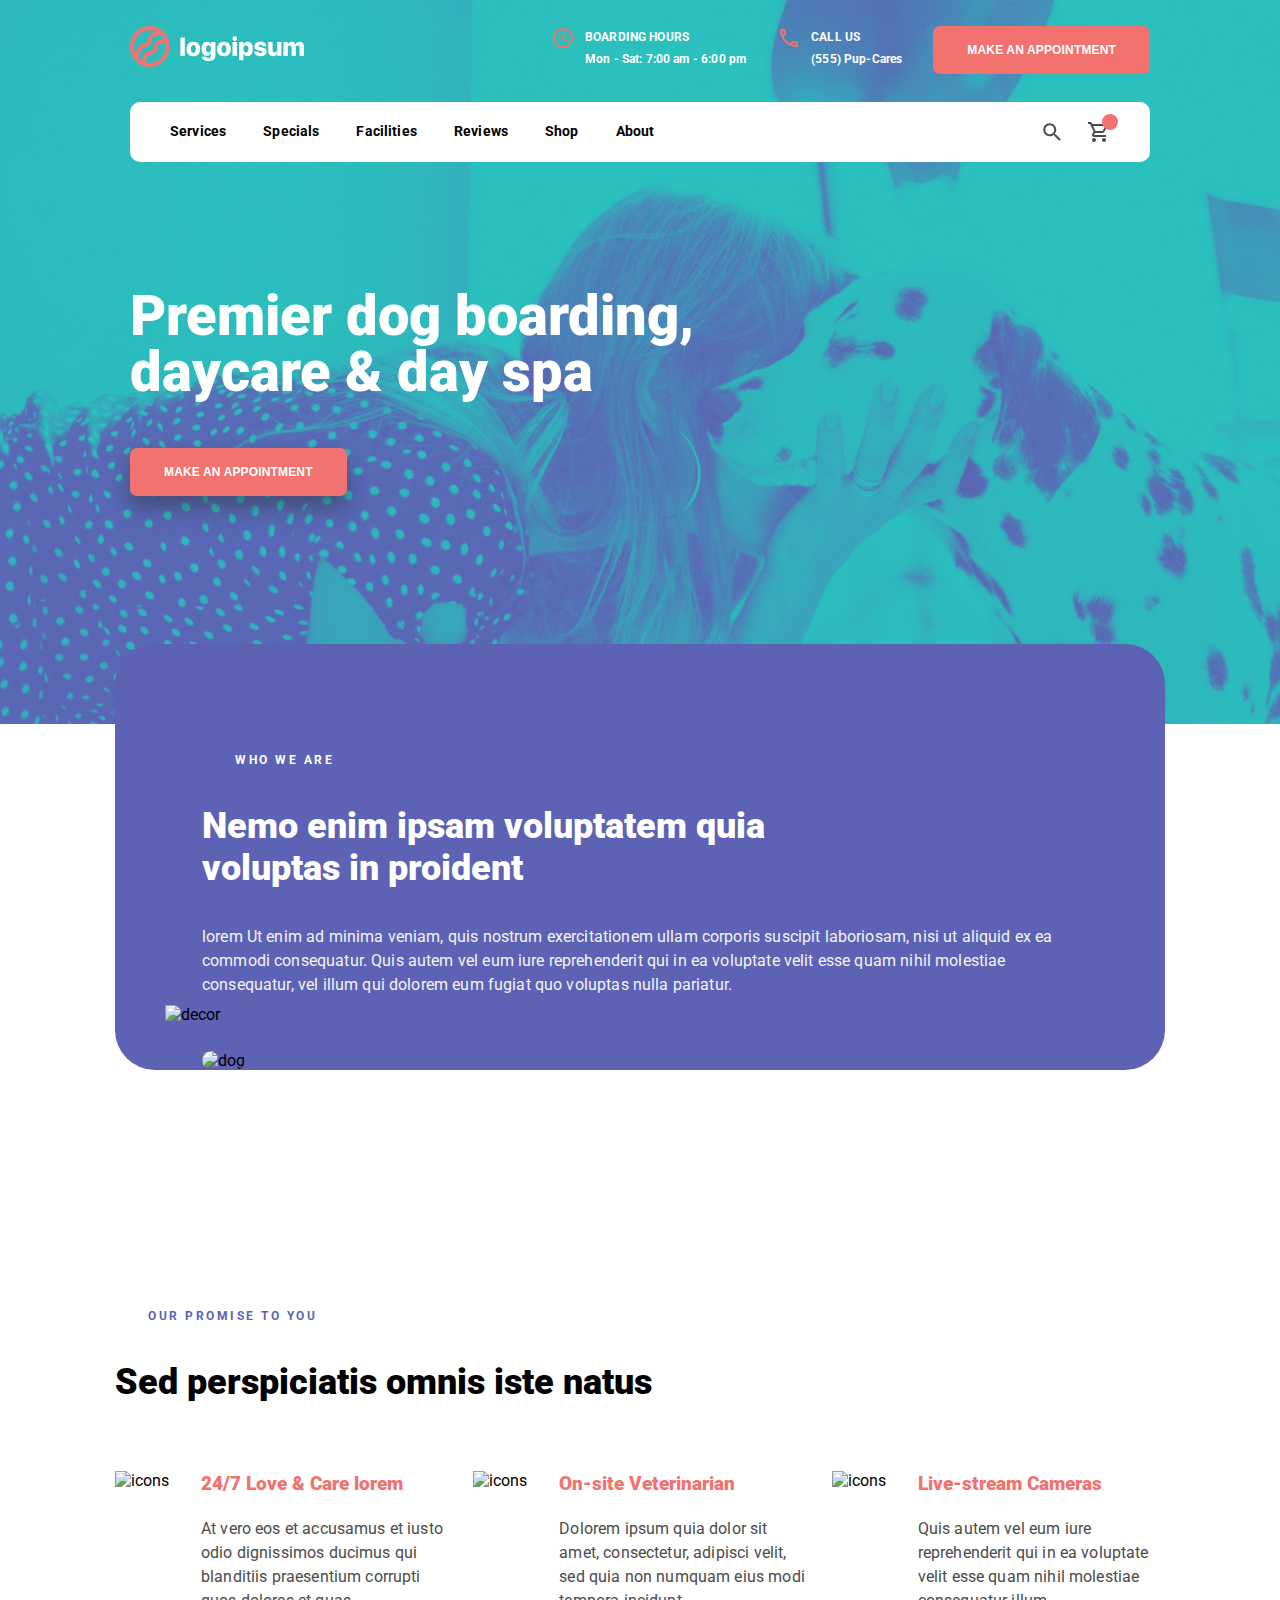
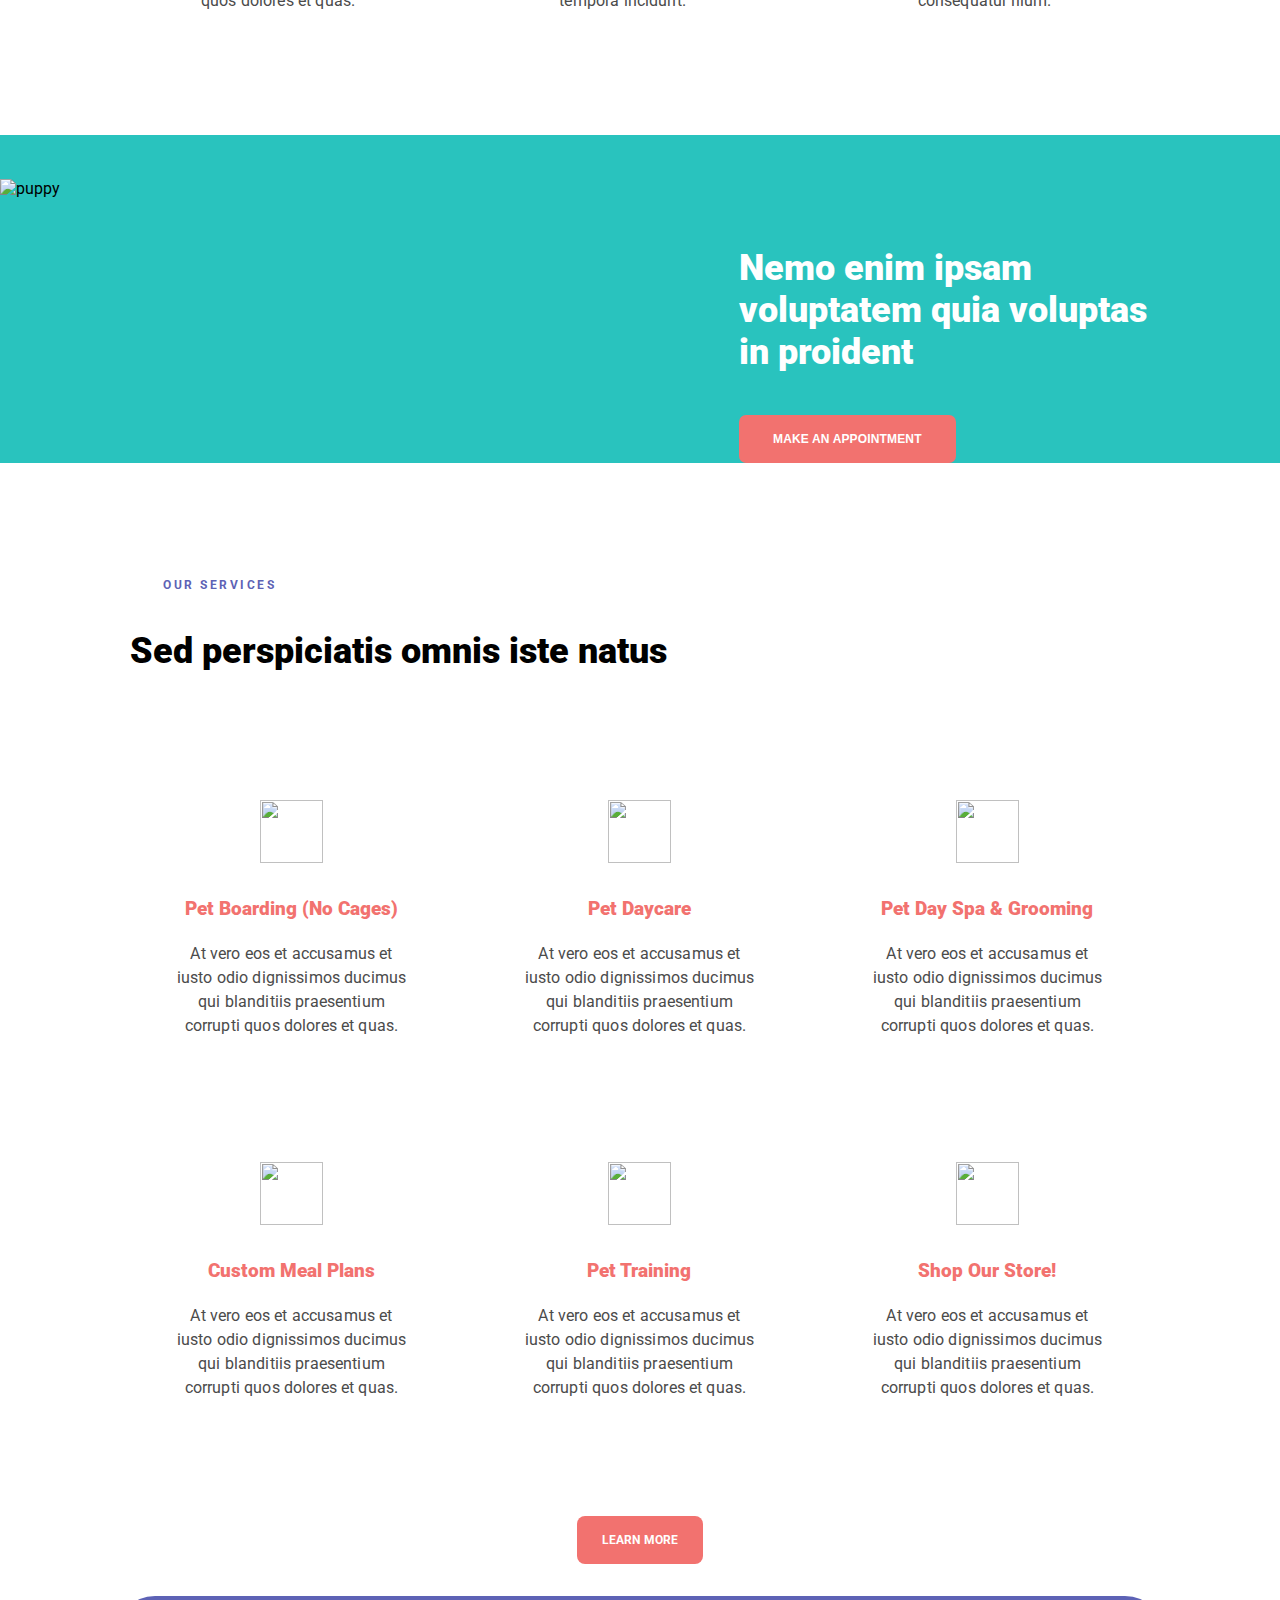
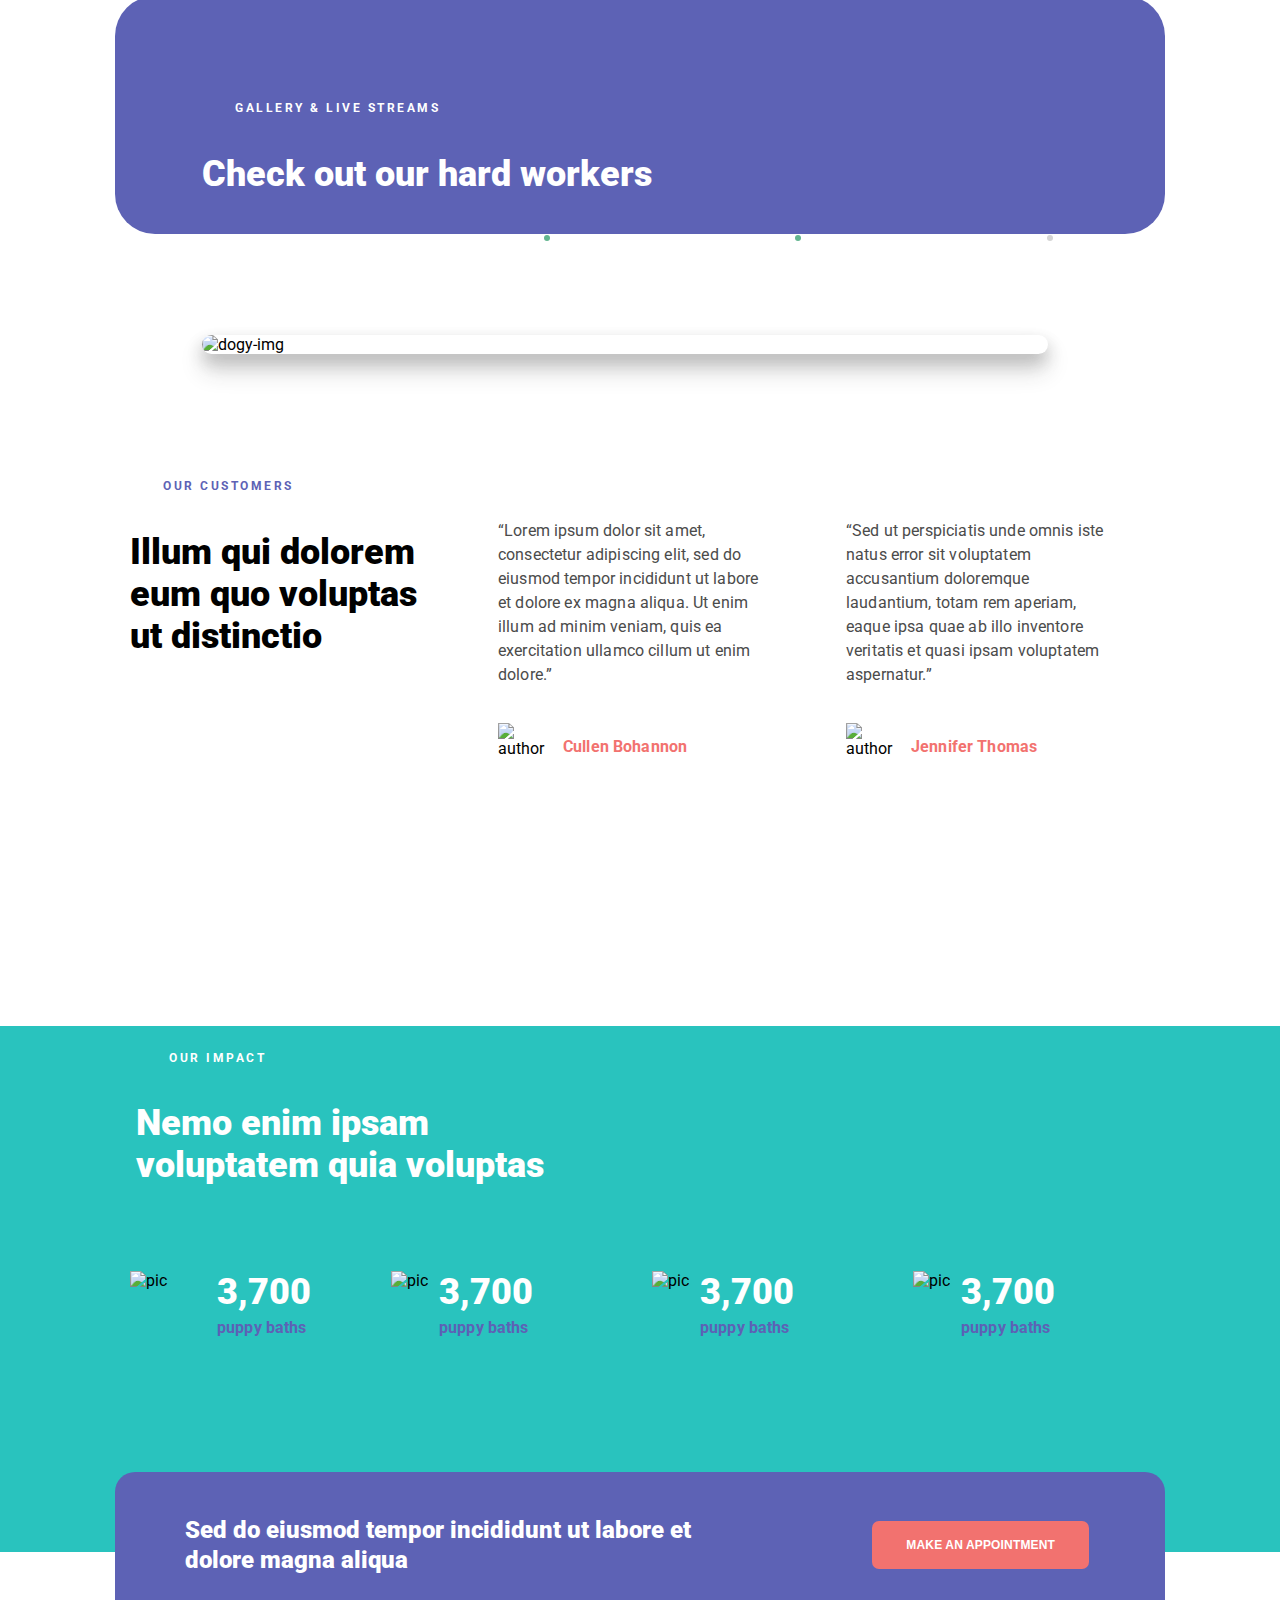
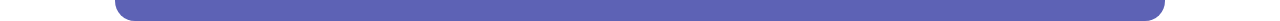
==== index.html @ 57560cf9 "Created block header. Made adaptive for header-info." ====
<!DOCTYPE html>
<html lang="en">
   <head>
      <meta charset="UTF-8">
      <meta http-equiv="X-UA-Compatible" content="IE=edge">
      <meta name="viewport" content="width=device-width, initial-scale=1.0">
      <title>Doggy</title>
      <link rel="stylesheet" href="css/style.css">
   </head>
   <body>
      <div class="wrapper">
         <header class="header">
            <section class="header__container">

               <div class="header-info">

                  <a href="#" class="header-info__item header-info__logo logo">
                     <img src="images/header/header-info/logo.svg" alt="logo" class="logo">
                  </a>
             
                  <div class="header-info__item header-info__item_second item-info">
                     <div class="item-info__image-box">
                        <img src="images/header/header-info/icons/time.svg" alt="clock" class="item-info__img">
                     </div>
                     <div class="item-info__body">
                        <p class="item-info__title">BOARDING HOURS</p>
                        <p class="item-info__text">Mon - Sat: 7:00 am - 6:00 pm</p>
                     </div>
                  </div>

                  <div class="header-info__item header-info__item_third item-info">
                     <div class="item-info__image-box">
                        <img src="images/header//header-info/icons/phone.svg" alt="clock" class="item-info__img">
                     </div>
                     <div class="item-info__body">
                        <p class="item-info__title">CALL US</p>
                        <p class="item-info__text">(555) Pup-Cares</p>
                     </div>
                  </div> 

                   <div class="header-info__item header-info__button">
                     <button class="button">Make an Appointment</button>
                   </div>     
                
               </div>

               <nav class="nav">
                  <ul class="nav-menu">
                     <li class="nav-menu__item"><a href="" class="item-link">Services</a></li>
                     <li class="nav-menu__item"><a href="" class="item-link">Specials</a></li>
                     <li class="nav-menu__item"><a href="" class="item-link">Facilities</a></li>
                     <li class="nav-menu__item"><a href="" class="item-link">Reviews</a></li>
                     <li class="nav-menu__item"><a href="" class="item-link">Shop</a></li>
                     <li class="nav-menu__item"><a href="" class="item-link">About</a></li>
                  </ul>
                  <div class="nav__seach-basket">
                     <a href="#" class="search"><img src="images/header/nav-menu/icons/search.svg" alt="search" class="search__img" width="24px"></a>
                     <a href="#" class="basket"><img src="images/header/nav-menu/icons/basket.svg" alt="basket" class="basket__img" width="24px" height="24px"></a>
                  </div>
               </nav>
               
               <div class="header-introduction">
                  <h1 class="header-introduction__title">Premier dog boarding, daycare & day spa</h1>
                  <button class="header-introduction__button button">Make an Appointment</button>
               </div>
            </section>
         </header>
         <main class="main">
            
            <!-- who-we-are -->
            <div class="who-we-are who-we-are_pulled-top">
               <div class="who-we-are__container">
                  <div class="who-we-are__content">
                     <h3 class="who-we-are__subtitle subtitle subtitle_white">Who we are</h3>
                     <h2 class="who-we-are__title title title_white">Nemo enim ipsam voluptatem quia voluptas in proident</h2>
                     <p class="who-we-are__text">lorem Ut enim ad minima veniam, quis nostrum exercitationem ullam corporis suscipit laboriosam, nisi ut aliquid ex ea commodi consequatur. Quis autem vel eum iure reprehenderit qui in ea voluptate velit esse quam nihil molestiae consequatur, vel illum qui dolorem eum fugiat quo voluptas nulla pariatur.</p>
                  </div>

                  <div class="who-we-are__image-block">
                     <img src="images/whoweare/decor_blob.png" alt="decor" class="who-we-are__decor">
                     <img src="images/whoweare/dog.jpg" alt="dog" class="who-we-are__imag">
                  </div>                 
               </div>
            </div>


            <!-- promise -->
            <div class="promise promise__container">
               <h3 class="promise__subtitle subtitle">OUR PROMISE TO YOU</h3>
               <h2 class="promise__title title">Sed perspiciatis omnis iste natus</h2>
               <div class="promise-columns">
                  <div class="promise-column">
                     <div class="promise-column__image">
                        <img src="images/promice/icons/01.svg" alt="icons" class="promise-column__img">
                     </div>
                     <div class="promise-column__body">
                        <h4 class="promise-column__title item-title">24/7 Love & Care lorem</h4>
                        <div class="promise-column__text item-text">At vero eos et accusamus et iusto odio dignissimos ducimus qui blanditiis praesentium corrupti quos dolores et quas.</div>   
                     </div>
                  </div>
                  <div class="promise-column">
                     <div class="promise-column__image">
                        <img src="images/promice/icons/02.svg" alt="icons" class="promise-column__img">
                     </div>
                     <div class="promise-column__body">
                        <h4 class="promise-column__title item-title">On-site Veterinarian</h4>
                        <div class="promise-column__text item-text">Dolorem ipsum quia dolor sit amet, consectetur, adipisci velit, sed quia non numquam eius modi tempora incidunt.</div>   
                     </div>
                  </div>
                  <div class="promise-column">
                     <div class="promise-column__image">
                        <img src="images/promice/icons/03.svg" alt="icons" class="promise-column__img">
                     </div>
                     <div class="promise-column__body">
                        <h4 class="promise-column__title item-title">Live-stream Cameras</h4>
                        <div class="promise-column__text item-text">Quis autem vel eum iure reprehenderit qui in ea voluptate velit esse quam nihil molestiae consequatur illum.</div>   
                     </div>
                  </div>
                 
               </div>
            </div>

            <!-- pup -->
            <div class="pup">
               <div class="pup__image">
                  <img src="images/pup/pup.png" alt="puppy" class="pup__img">
               </div>

               <div class="pup__content">
                  <h2 class="pup__title title title_white">Nemo enim ipsam voluptatem quia voluptas in proident</h2>
                  <button class="pup__button button">Make an Appointment</button>
               </div>
            </div>

            <!-- SERVICES  -->
            <div class="services">
               <div class="services__container">

                  <h3 class="services__subtitle subtitle">OUR SERVICES</h3>
                  <h2 class="services__title title">Sed perspiciatis omnis iste natus</h2>
                 <!-- card___s -->
                  <div class="services-cards">

                     <!-- card -->
                     <div class="services__card">
                        <div class="card-services">
                           <img src="images/services/icons/01.svg" alt="" class="card-services__icon" width="63px" height="63px">
                           <h4 class="card-services__title item-title">Pet Boarding (No Cages)</h4>
                           <p class="card-services__text item-text">At vero eos et accusamus et iusto odio dignissimos ducimus qui blanditiis praesentium corrupti quos dolores et quas.</p>
                        </div> 
                     </div>
                     <div class="services__card">
                        <div class="card-services">
                           <img src="images/services/icons/02.svg" alt="" class="card-services__icon" width="63px" height="63px">
                           <h4 class="card-services__title item-title">Pet Daycare</h4>
                           <p class="card-services__text item-text">At vero eos et accusamus et iusto odio dignissimos ducimus qui blanditiis praesentium corrupti quos dolores et quas.</p>
                        </div> 
                     </div>
                     
                     <!-- card -->
                     <div class="services__card">
                        <div class="card-services">
                           <img src="images/services/icons/03.svg" alt="" class="card-services__icon">
                           <h4 class="card-services__title item-title">Pet Day Spa & Grooming</h4>
                           <p class="card-services__text item-text">At vero eos et accusamus et iusto odio dignissimos ducimus qui blanditiis praesentium corrupti quos dolores et quas.</p>
                        </div> 
                     </div>
                     <!-- card -->
                     <div class="services__card">
                        <div class="card-services">
                           <img src="images/services/icons/04.svg" alt="" class="card-services__icon">
                           <h4 class="card-services__title item-title">Custom Meal Plans</h4>
                           <p class="card-services__text item-text">At vero eos et accusamus et iusto odio dignissimos ducimus qui blanditiis praesentium corrupti quos dolores et quas.</p>
                        </div> 
                     </div>
                     <!-- card -->
                     <div class="services__card">
                        <div class="card-services">
                           <img src="images/services/icons/05.svg" alt="" class="card-services__icon">
                           <h4 class="card-services__title item-title">Pet Training</h4>
                           <p class="card-services__text item-text">At vero eos et accusamus et iusto odio dignissimos ducimus qui blanditiis praesentium corrupti quos dolores et quas.</p>
                        </div> 
                     </div>
                     <!-- card -->
                     <div class="services__card">
                        <div class="card-services">
                           <img src="images/services/icons/06.svg" alt="" class="card-services__icon">
                           <h4 class="card-services__title item-title">Shop Our Store!</h4>
                           <p class="card-services__text item-text">At vero eos et accusamus et iusto odio dignissimos ducimus qui blanditiis praesentium corrupti quos dolores et quas.</p>
                        </div> 
                     </div>
                     
                  </div>
                  <!-- link -->
                  <a href="" class="services__link">Learn More</a>
                
               </div>
            </div>

            <!-- gallery -->
            <div class="gallery gallery_pulled-top">
               <div class="gallery__container">
                  <div class="gallery__content">
                     <h3 class="gallery__subtitle subtitle subtitle_white">GALLERY & LIVE STREAMS</h3>
                     <h2 class="gallery__title title title_white">Check out our hard workers</h2>
                     <div class="gallery__activity activity-lists">
                        <a href="#" class="activity-list">Gallery</a>
                        <a href="#" class="activity-list activity-list_active activity-list-stream_on">Live stream: Yard 1</a>
                        <a href="#" class="activity-list activity-list-stream_on">Live stream: Yard 2</a>
                        <a href="#" class="activity-list activity-list-stream_off">Live stream: Yard 3</a>
                     </div>
                     <img src="images/gallery/dog.jpg" alt="dogy-img" class="gallery__image">
                  </div>
               </div>
            </div>

            <!-- customers -->
            <div class="customers">
               <div class="customers__container">
                  <div class="customers__content"> 
                     <div class="customers__titles">
                        <h3 class="customers__subtitle subtitle">Our CUSTOMERS</h3>
                        <h2 class="customers__title title">Illum qui dolorem eum quo voluptas ut distinctio</h2>
                     </div>
                     <div class="customers-review">
                        <p class="customers-review__text">“Lorem ipsum dolor sit amet, consectetur adipiscing elit, sed do eiusmod tempor incididunt ut labore et dolore ex magna aliqua. Ut enim illum ad minim veniam, quis ea exercitation ullamco cillum ut enim dolore.”</p>
                        <div class="customers-review__author author-review">
                           <img src="images/customers/author1.jpg" alt="author" class="author-review__photo">
                           <p class="author-review__name">Cullen Bohannon</p>
                        </div>
                     </div>                  
                     <div class="customers-review">
                        <p class="customers-review__text">“Sed ut perspiciatis unde omnis iste natus error sit voluptatem accusantium doloremque laudantium, totam rem aperiam, eaque ipsa quae ab illo inventore veritatis et quasi ipsam voluptatem aspernatur.”</p>
                        <div class="customers-review__author author-review">
                           <img src="images/customers/author2.jpg" alt="author" class="author-review__photo">
                           <p class="author-review__name">Jennifer Thomas</p>
                        </div>
                     </div>                  
                  </div>
               </div>
            </div>

            <!-- impact -->
            <div class="impact">
               <div class="impact__container">
                 
                     <div class="impact-titles">
                        <div class="impact-titles__box">
                           <div class="impact-titles__subtitle subtitle subtitle_white">OUR IMPACT</div>
                           <div class="impact-titles__title title title_white">Nemo enim ipsam voluptatem quia voluptas</div>
                        </div>
                    
                        <div class="pict">
                           <div class="impact-titles__imag">
                              <img src="images/impact/dog.jpg" alt="">
                           </div>  
                        </div>
                     </div>
                     

                     <div class="impact__columns">

                        <div class="service__item item-service">                             
                           <img src="images/impact/icons/01.svg" alt="pic" class="item-service__img">

                           <div class="item-service__body">
                              <p class="item-service__value">3,700</p>
                              <p class="item-service__text">puppy baths</p>
                           </div>                         
                        </div>
                        <div class="service__item item-service">                             
                           <div class="item-service__image">
                              <img src="images/impact/icons/02.svg" alt="pic" class="item-service__img">
                           </div>
                           <div class="item-service__body">
                              <p class="item-service__value">3,700</p>
                              <p class="item-service__text">puppy baths</p>
                           </div>                         
                        </div>
                        <div class="service__item item-service">                             
                           <div class="item-service__image">
                              <img src="images/impact/icons/03.svg" alt="pic" class="item-service__img">
                           </div>
                           <div class="item-service__body">
                              <p class="item-service__value">3,700</p>
                              <p class="item-service__text">puppy baths</p>
                           </div>                         
                        </div>
                        <div class="service__item item-service">                             
                           <div class="item-service__image">
                              <img src="images/impact/icons/04.svg" alt="pic" class="item-service__img">
                           </div>
                           <div class="item-service__body">
                              <p class="item-service__value">3,700</p>
                              <p class="item-service__text">puppy baths</p>
                           </div>                         
                        </div>
                  
                     </div>
               </div>            
            </div>

            <!-- info-block -->
            <div class="info-block info-block__container info-block_pulled-top" >
               <h5 class="info-block__title">Sed do eiusmod tempor incididunt ut labore et dolore magna aliqua</h5>
               <button class="info-block__button button">Make an Appointment</button>
            </div>

         </main>
         <footer class="footer"></footer>
      </div>  
   </body>
</html>
---- css/style.css ----
/* 
&display=swap
&display=swap&subset=cyrillic-ext    -  если нужна кирилца
 */
@import url("https://fonts.googleapis.com/css?family=Roboto:regular,700,900&display=swap");

/* Обнуление */

*,
*::before,
*::after {
   margin: 0;
   padding: 0;
   border: 0;
   box-sizing: border-box;
}

a,
a:visited {
   text-decoration: none;
}
a:hover {
   text-decoration: none;
}

h1, h2, h3, h4, h5, h6 {
   font-size: inherit;
   font-weight: inherit;
}

li {
   list-style: none;
}

img {
   vertical-align: top;
}

html,
body {
   height: 100%; 
}

 html {
   font-size: 16px;  
 }

 body {
   font-family: "Roboto", "Helvetica", sans-serif; /*Меняем на тот что в макете*/
 }

 .wrapper {
   overflow: hidden;
   min-height: 100%;  /*чтоб wrapper всегда занимал все высоту*/
}

[class*="__container"] {
   max-width: 1050px;
   margin: 0 auto;
   padding: 0 15px;
}

[class*="_pulled-top"] {/*для блоков натянутыми отрицательным отступов вверх*/
   position: relative;
   z-index: 100;
   margin-top: -80px;
}

*:focus {
   outline: 1px solid black;
}

/*=============================================*/



.wrapper {
   background: #FFFFFF;
   display: flex;
   flex-direction: column;
}

.main {
   flex-grow: 1;
}

.subtitle {
   font-weight: 700;
   font-size: 12px;
   line-height: 24px;
   letter-spacing: 2.5px;
   text-transform: uppercase;
   color: #5D62B5;
 
   background: url(../images/promice/icons/main.svg) 0 -2px no-repeat;
   padding-left: 33px;
}

.subtitle_white {
   color: #FFFFFF;
   background: url(../images/impact/icons/main.svg) 0 -2px no-repeat;
}
.title {
   font-weight: 900;
   font-size: 36px;
   line-height: 42px;
   color: #000000;
}
.title_white {
   color: #FFFFFF;
}
.item-title {
   font-weight: 900;
   font-size: 19px;
   line-height: 26px;
   color: #F2726F;
}
.item-text {
   font-weight: 400;
   line-height: 24px;
   letter-spacing: 0.15px;
   color: #4B4B4B;
}
.item-link {
   font-weight: 700;
   font-size: 14px;
   line-height: 22px;
   letter-spacing: 0.15px;
   color: #000000;
}
.button {
   font-weight: 700;
   font-size: 12px;
   line-height: 2;
   letter-spacing: 0.15px;
   text-transform: uppercase;
   color: #FFFFFF;
   border-radius: 7px;
   background-color: #F2726F;
   padding: 12px 34px;
   cursor: pointer;
   transition: 0.3s ease 0s;
}
.button:hover,
.services__link:hover {
   box-shadow: 0px 8px 16px rgba(247, 247, 247, 0.24), 0px 16px 24px rgba(249, 246, 246, 0.2);
}


/*========================== ========================================*/


.header {
   background: url(../images/header/background.jpg) 0 0/cover no-repeat;
   padding: 26px 0 228px 0;
}
.header__container {
}
.header-info {
   display: flex;
   flex-wrap: wrap;
   justify-content: space-between;
   gap: 31px;
   margin: 0 0 28px 0;
}

.header-info__logo {
   flex: 1 0 auto;
}
.logo {
   transition: 0.3s ease;
}
.logo:hover {
   transform: scale(1.1);
}
/* .header-info__info {
   display: flex;
   column-gap: 31px;
} */
.header-info__item {

}
.item-info {
   display: flex;
   align-items: flex-start;
   column-gap: 10px;
}
.item-info__image-box {
   flex: 0 0 24px;
   height: 24px;
}
.item-info__img {
   width: 100%;
   height: 100%;
  
}
.item-info__body {
   font-weight: 700;
   font-size: 12px;
   line-height: 22px;
   letter-spacing: 0.15px;
   color: #FFFFFF;
}
.item-info__title {
   text-transform: uppercase;
}
.item-info__text {
}
.header-info__button {
   align-self: flex-start;
   flex: 0 0 auto;
}


.nav {
   padding: 18px 40px;
   background-color: #ffffff;
   border-radius: 10px;
   display: flex;
   justify-content: space-between;
   margin: 0 0 126px 0;
}
.nav-menu {
   display: flex;
   column-gap: 37px;
}
.nav-menu__item {
   transition: 0.3s ease;
}
.item-link {
   font-weight: 700;
   font-size: 14px;
   line-height: 22px;
   letter-spacing: 0.15px;
   color: #000000;
}
.nav-menu__item:hover {
   transform: scale(1.2);
}
.nav__seach-basket {
   display: flex;
   column-gap: 22px;
}
.search {
}
.search__img {
}
.basket {
   position: relative;
}
.basket::after {
}
.basket__img {
   object-fit: cover;
}
.basket::after {
   content: "";
   display: inline-block;
   width: 16px;
   height: 16px;
   background: #F2726F;
   border-radius: 50%;

   position: absolute;
   top: -6px;
   right: -8px;
}

.header-introduction {
}
.header-introduction__title {
   font-weight: 900;
   font-size: 56px;
   line-height: 56px;
   color: #FFFFFF;
   max-width: 583px;
   margin: 0 0 48px 0;
}
.header-introduction__button {
   box-shadow: 0px 8px 16px rgba(38, 38, 38, 0.24), 0px 16px 24px rgba(38, 38, 38, 0.2);
}


/* ===================== WHO-WE-ARE =============================== */


.who-we-are {
}
.who-we-are__container {
   background: #5D62B5;
   border-radius: 40px;
   padding: 104px 87px 0px 87px;

   position: relative;
}
.who-we-are__container::after {
   content: "";
   display: inline-block;
   position: absolute;
   top: -105px;
   right: -76px;
   width: 19.705%;
   height: 317px;
   background: url(../images/whoweare/decor_circles.png) 0 0 no-repeat;
}
.who-we-are__content {
   position: relative;
   z-index: 10;   
}
.who-we-are__subtitle {
   margin-bottom: 33px;
}

.who-we-are__title {
   max-width: 583px;
   margin-bottom: 36px;
}

.who-we-are__text {
   font-weight: 400;
   font-size: 16px;
   line-height: 1.5;
   letter-spacing: 0.15px;
   color: #F5F5F5;
   margin-bottom: 54px;
}

.who-we-are__image-block {
   position: relative;
   max-width: 846px;
   margin-bottom: 124px;  /*конпенсировали отрицательный отступ у картинки*/
}
.who-we-are__decor {
   position: absolute;
   top: -46px;
   left: -37px;
   width: 60.756%;
}
.who-we-are__imag {
   border-radius: 40px;
   position: relative;
   z-index: 10;

   width: 100%;
   margin-bottom: -124px; /*картинка вылезет за контейнер родителя вниз*/
}

/* ====================== promise ========================================== */
 


.promise {
   padding: 110px 0 122px 0;
}

.promise__subtitle {
   margin: 0 0 33px 0;
}

.promise__title {
   margin: 0 0 68px 0;
}
.promise-columns {
   display: flex;
   flex-wrap: wrap;
   margin: 0px -12.5px;
   row-gap: 20px;
}

.promise-column {
   flex: 0 0 33.333%;
   padding: 0px 12.5px;

   display: flex;
   column-gap: 23px;

}


.promise-column__image {
   
   flex: 0 0 63px;
}
.promise-column__img {
   width: 100%;
}
.promise-column__body{

}
.promise-column__title {
   margin: 0 0 20px 0;
}
.promise-column__text {
}



/*========================== PUP ====================================*/

.pup {
   background: #29C3BE;
   display: flex;
   align-items: flex-start;
   flex-wrap: wrap;
}


.pup__image {
   flex: 1 1 50%;
   padding: 44px 0 0 0;
   background: url(../images/pup/decor-blob.png) 0 0 / 50% no-repeat, url(../images/pup/decor-circles.png) 0px 66% / 27.5% no-repeat;
}
.pup__img{
   width: 100%;
}


.pup__content {
   flex: 1 0 50%;
   padding: 112px 0px 0px 99px;

}

.pup__title {
   max-width: 411px;
   margin-bottom: 42px;
}
.title_white {
}
.pup__button {

}



/*=================== SERVICES =====================*/


.services {
   padding: 110px 0 112px 0;
   background: url(../images/services/decor.png) right -580px no-repeat;

}
.services__container {
   display: flex;
   flex-direction: column;
}
.services__subtitle {
   margin: 0 0 33px 0;
}

.services__title {
   margin: 0 0 78px 0;
}


.services-cards {
   display: flex;
   flex-wrap: wrap;
   row-gap: 24px;
   margin: 0 -12px;
}

.services__card {
   flex: 0 0 33.333%;
   padding: 0 12px;
}
.card-services {
   height: 100%;
   padding: 50px 44px 50px 43px;
   border-radius: 20px;
   background-color: #ffffff;

   display: flex;
   flex-direction: column;
   align-items: center;
   text-align: center;
   transition: 0.3s ease;
}
.card-services:hover {
   box-shadow: 0px 8px 16px rgba(38, 38, 38, 0.24), 0px 16px 24px rgba(38, 38, 38, 0.2);
}
.card-services__icon {
   flex-grow: 0;
   width: 63px;
   height: 63px;
}
.card-services__icon:not(:last-child) {
   margin-bottom: 33px;
}
.card-services__title:not(:last-child) {
   margin-bottom: 20px;
}
.card-services__text:not(:last-child) {
   margin-bottom: 20px;
}


.services__link {
   display: inline-flex;
   align-self: center;

   background: #F2726F;
   color: #FFFFFF;
   font-weight: 700;
   font-size: 12px;
   line-height: 2;
   letter-spacing: 0.15px;
   text-transform: uppercase;
   border-radius: 8px;

   padding: 12px 25px;
   margin-top: 66px;

   transition: 0.3s ease;
}
.services__link:hover {
   background: #c55a59;
}
.services__link:not(:last-child) {
   margin-top: 0px;
}

/*========================= GALLERY ==========================*/


.gallery {
   margin-bottom: 120px;
}
.gallery__container {
   padding: 100px 87px 0 87px;
   background: #5D62B5;
   border-radius: 40px;
}
.gallery__content {
   display: flex;
   flex-direction: column;
}

.gallery__subtitle {
   margin-bottom: 33px;
}
.gallery__title {
   margin-bottom: 36px;
}

.gallery__activity {
   margin-bottom: 51px;
}
.activity-lists {
   /* padding: 14px 33px; */
   border-bottom: 1px solid #ffffff34;

   display: flex;
   justify-content: space-between;
}
.activity-list {
   font-weight: 400;
   line-height: 1.5;
   letter-spacing: 0.15px;
   color: #FFFFFF;
   padding: 13px 33px 15px 33px;
   position: relative;
}
.activity-list_active {
   font-weight: 700;
}
.activity-list_active::before {
   position: absolute;
   bottom: -2px;
   left: 0;
   content: "";
   display: inline-block;
   width: 100%;
   height: 4px;
   background-color: #ffffff;
}
.activity-list-stream_off::after {
   position: absolute;
   top: 4px;
   right: 25px;
   content: "";
   display: inline-block;
   width: 6px;
   height: 6px;
   border-radius: 50%;
   background-color:#D5D5D5;
}
.activity-list-stream_on::after {
   position: absolute;
   top: 4px;
   right: 25px;
   content: "";
   display: inline-block;
   width: 6px;
   height: 6px;
   border-radius: 50%;
   background-color: #62B58F;
}
.gallery__image {
   max-width: 846px;
   border-radius: 40px;
   margin-bottom: -120px;
   box-shadow: 0px 8px 16px rgba(38, 38, 38, 0.24), 0px 16px 24px rgba(38, 38, 38, 0.2);
}


/*======================CUSTOMERS==============================*/

.customers {
   padding: 120px 0 130px 0;
}
.customers__container {
}
.customers__subtitle {
   margin-bottom: 33px;
}

.customers__content {
   display: flex;
   flex-wrap: wrap;
   /* column-gap: 24px; */
}
.customers__titles {
   flex: 0 1 324px;
}

.customers-review {
   flex: 1 1 324px;
   padding: 45px 43px 45px 44px;

   display: flex;
   flex-direction: column;

}
.customers-review__text {
   flex-grow: 1;
   font-weight: 400;
   line-height: 1.5;
   letter-spacing: 0.15px;
   color: #4B4B4B;
}
.customers-review__text:not(:last-child){
   margin-bottom: 36px;
}

.customers-review__author {
}
.author-review {
   display: flex;
   align-items: center;
   column-gap: 17px;
}
.author-review__photo {
   width: 48px;
   height: 48px;
}
.author-review__name {
   font-weight: 700;
   line-height: 24px;
   letter-spacing: 0.15px;
   color: #F2726F;
}


/* ========================= IMPACT ======================== */

.impact {
   /* display: none; */
   background: #29C3BE;
   padding: 20px 0 212px 0;
   position: relative;
   margin-top: 80px;       /*вернули отрицательный отступ у картинки*/
}
.impact::before {
   content: "";
   display: block;
   width: 695px;
   height: 308px;
   background: url(../images/impact/blob.png) 0 0 no-repeat;
   
   position: absolute;
   top: 0;
   left: 50%;
   transform: translateX(-14%);
   /* right: 50%;
   transform: translateX(85%); */

}
.impact__container {
   position: relative;
}
.impact-titles {
   display: flex;
   justify-content: space-between;
   align-items: flex-end;
   flex-wrap: wrap;
}
.impact-titles:not(:last-child) {
   margin-bottom: 85px;
}

.impact-titles__box {
   flex: 0 0 50%;
   padding: 0 6px;
   max-width: 423px;
   
}
.impact-titles__subtitle {
   margin: 0 0 32px 0;
}
.impact-titles__title {
}

.pict {
   flex: 0 0 50%;
   padding: 0 6px;
 
}

.impact-titles__imag {
   max-width: 498px;
   max-height: 315px;
   margin-top: -100px;
}
.impact-titles__imag img {
   width: 100%;
   border-radius: 40px;
}



.impact__columns {
   display: flex;
   flex-wrap: wrap;
   align-items: flex-start;
   margin: 0 -12px;
   row-gap: 24px;
}

.service__item {
   padding: 0px 12px;
   flex: 0 1 25%;
   align-items: flex-start;
}
.item-service {
   display: flex;
   column-gap: 11px;
}


.item-service__img {
   flex: 0 0 76px;
}


.item-service__body {
   flex: 0 1 25%;
   align-self: center;
}
.item-service__value {
   font-weight: 900;
   font-size: 36px;
   line-height: 42px;
   color: #FFFFFF;
}
.item-service__value:not(:last-child) {
   margin-bottom: 3px;
}
.item-service__text {
   font-weight: 700;
   font-size: 16px;
   line-height: 24px;
   letter-spacing: 0.15px;
   color: #5D62B5;
}




/* ============================================================ */
.info-block {
   padding: 43px 76px 46px 70px;
   background: #5D62B5;
   border-radius: 20px;

   display: flex;
   flex-wrap: wrap;
   align-items: center;
   justify-content: space-between;
   column-gap: 30px;
   row-gap: 30px;
}
.info-block__container {
}

.info-block__title {
   font-weight: 900;
   font-size: 24px;
   line-height: 1.25;
   color: #FFFFFF;

   flex: 0 1 562px;
}
.info-block__button {
   flex: 0 0 auto;
}

@media (max-width: 830px) {
   .header-info {
      gap: 20px 0;
   }
   .header-info__item {
      flex: 0 0 50%;
   }
   .header-info__logo {
      order: 1;
   }
   .header-info__item_second {
      order: 4;
   }
   .header-info__item_third {
      order: 3;
   }
   .header-info__button {
      order: 2;
   }
  
}
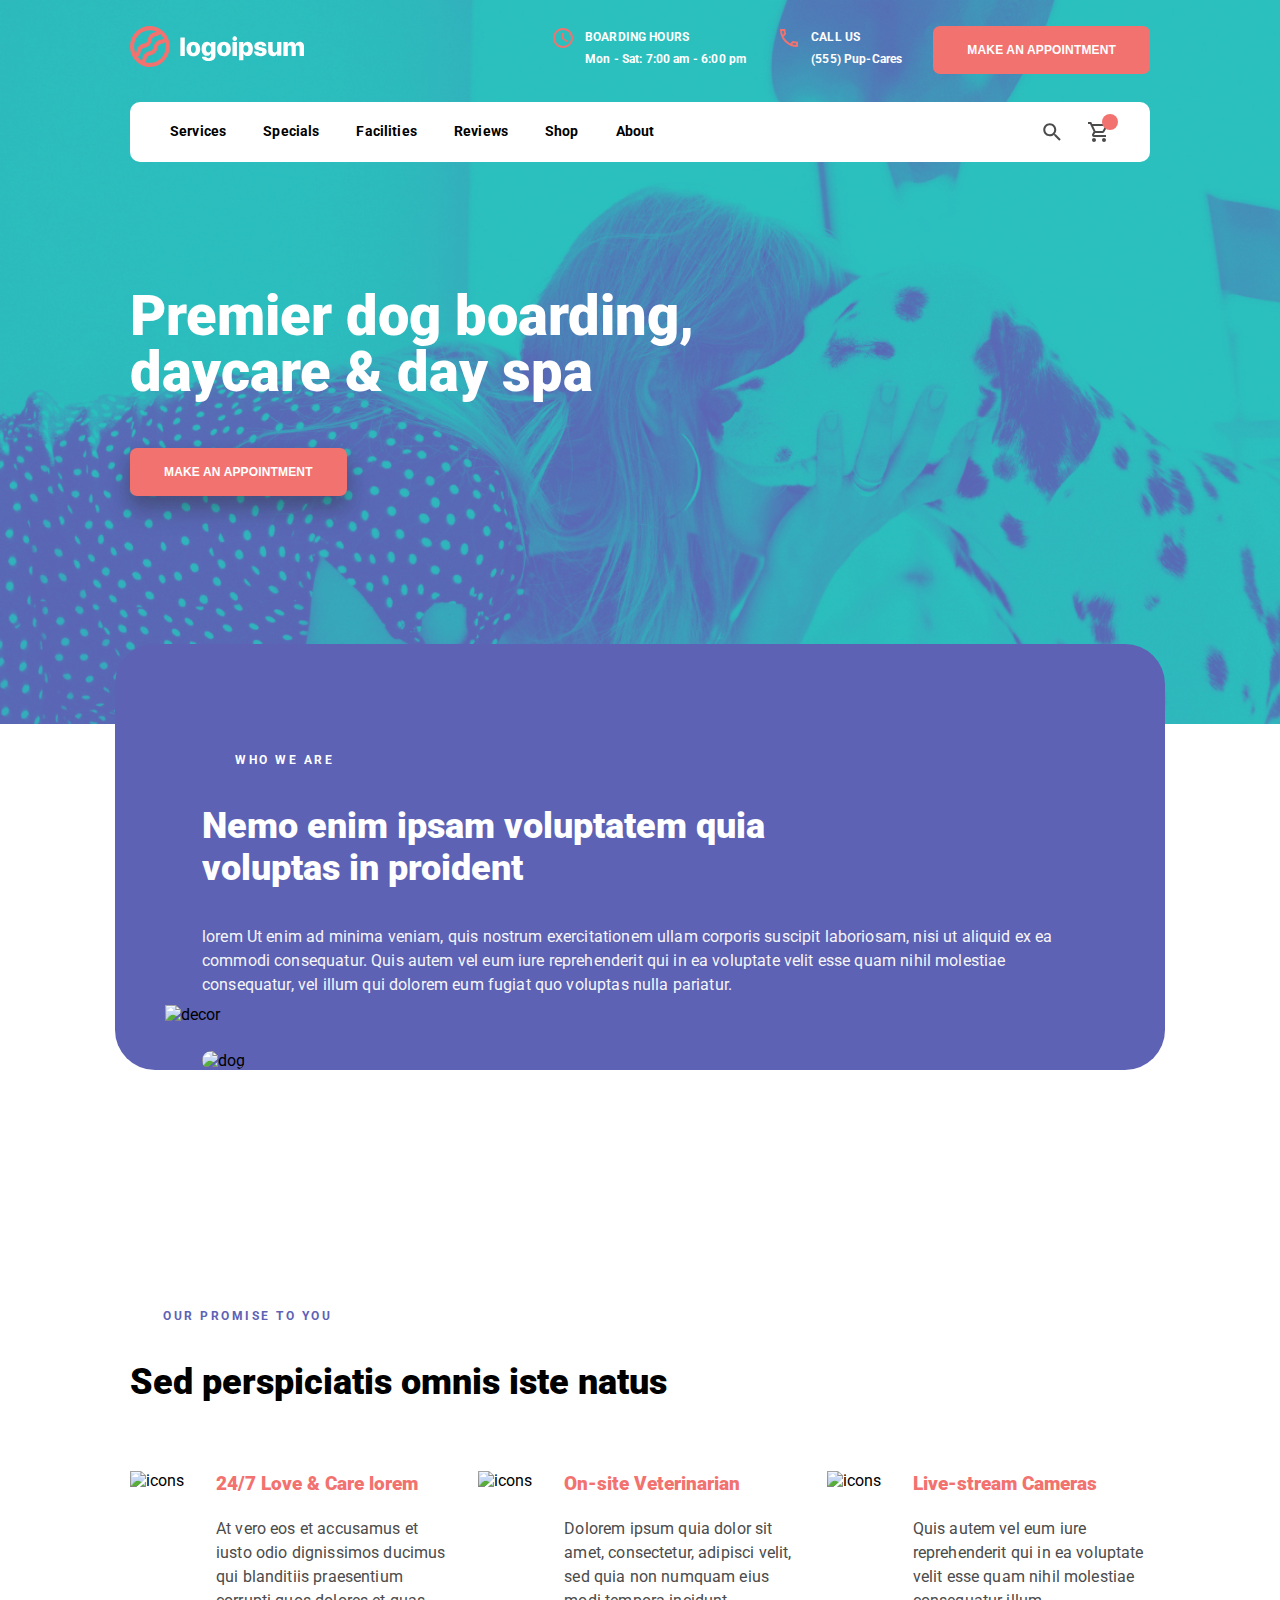
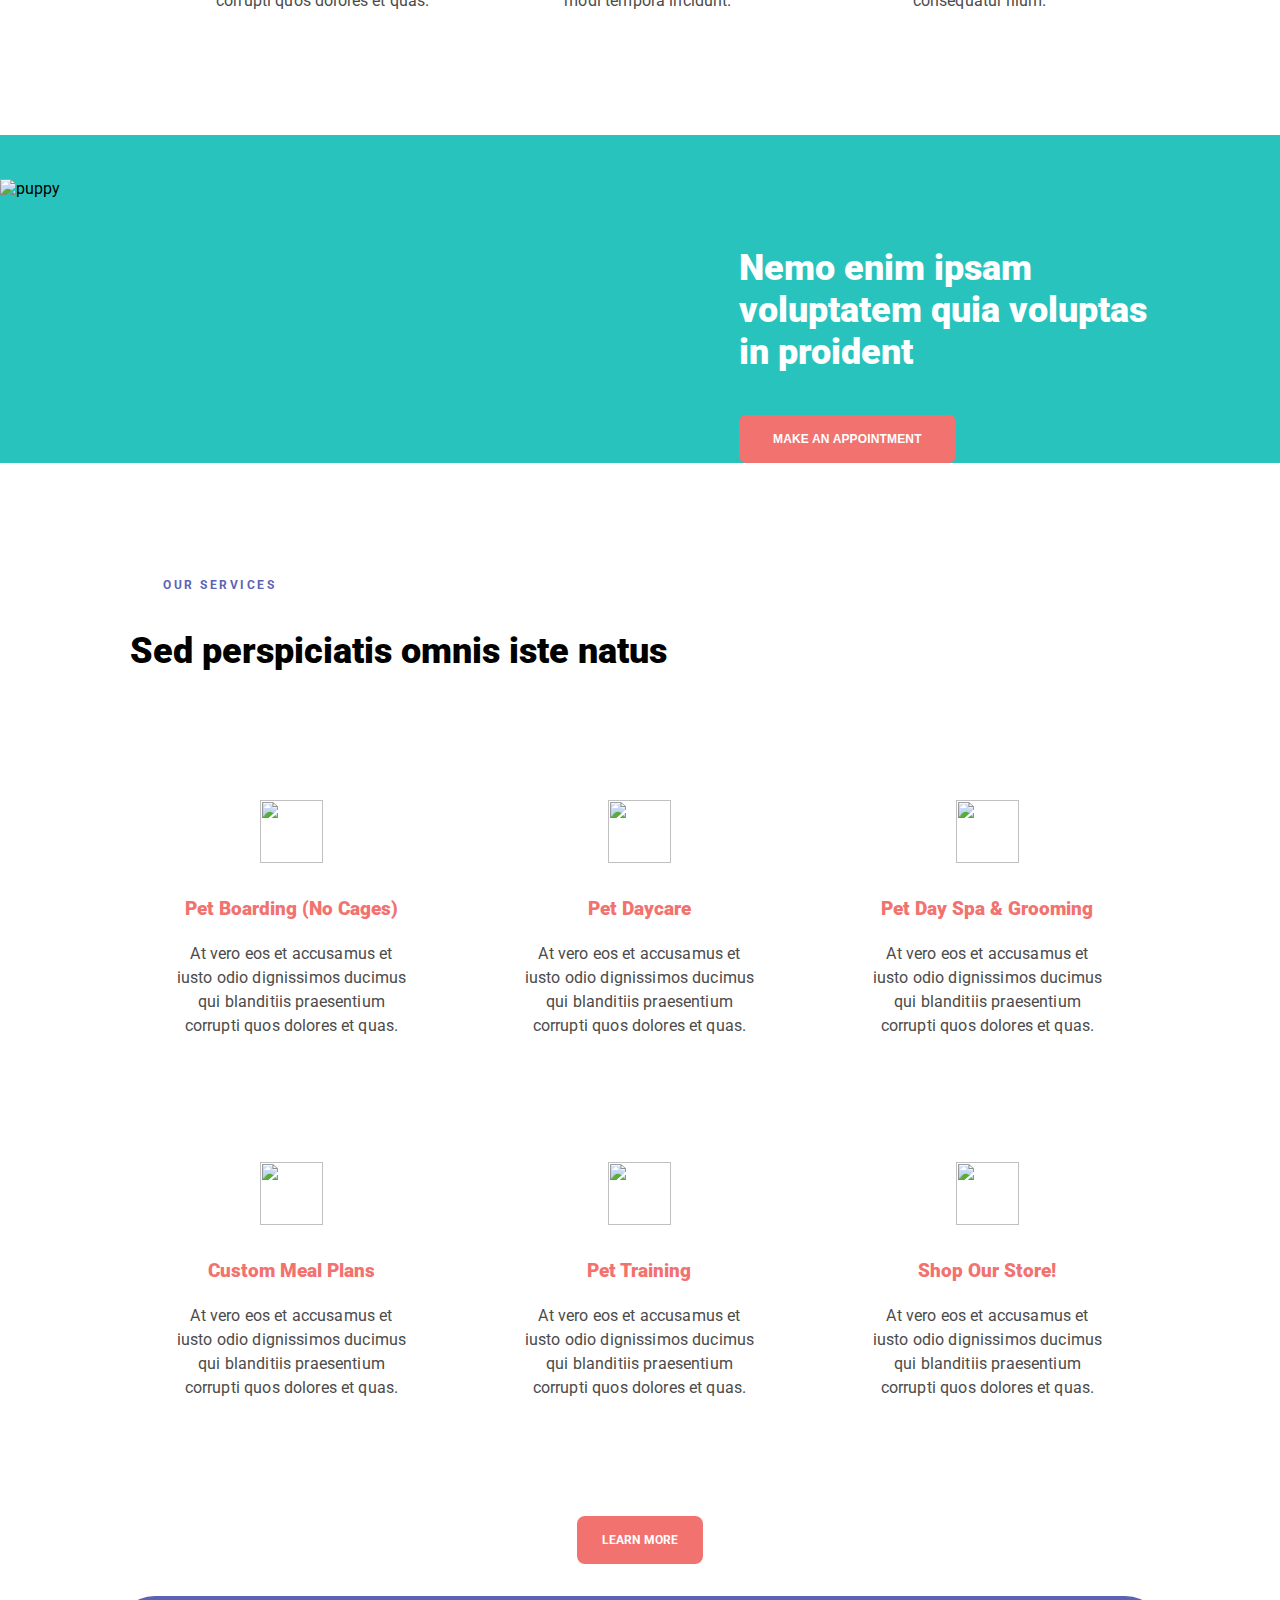
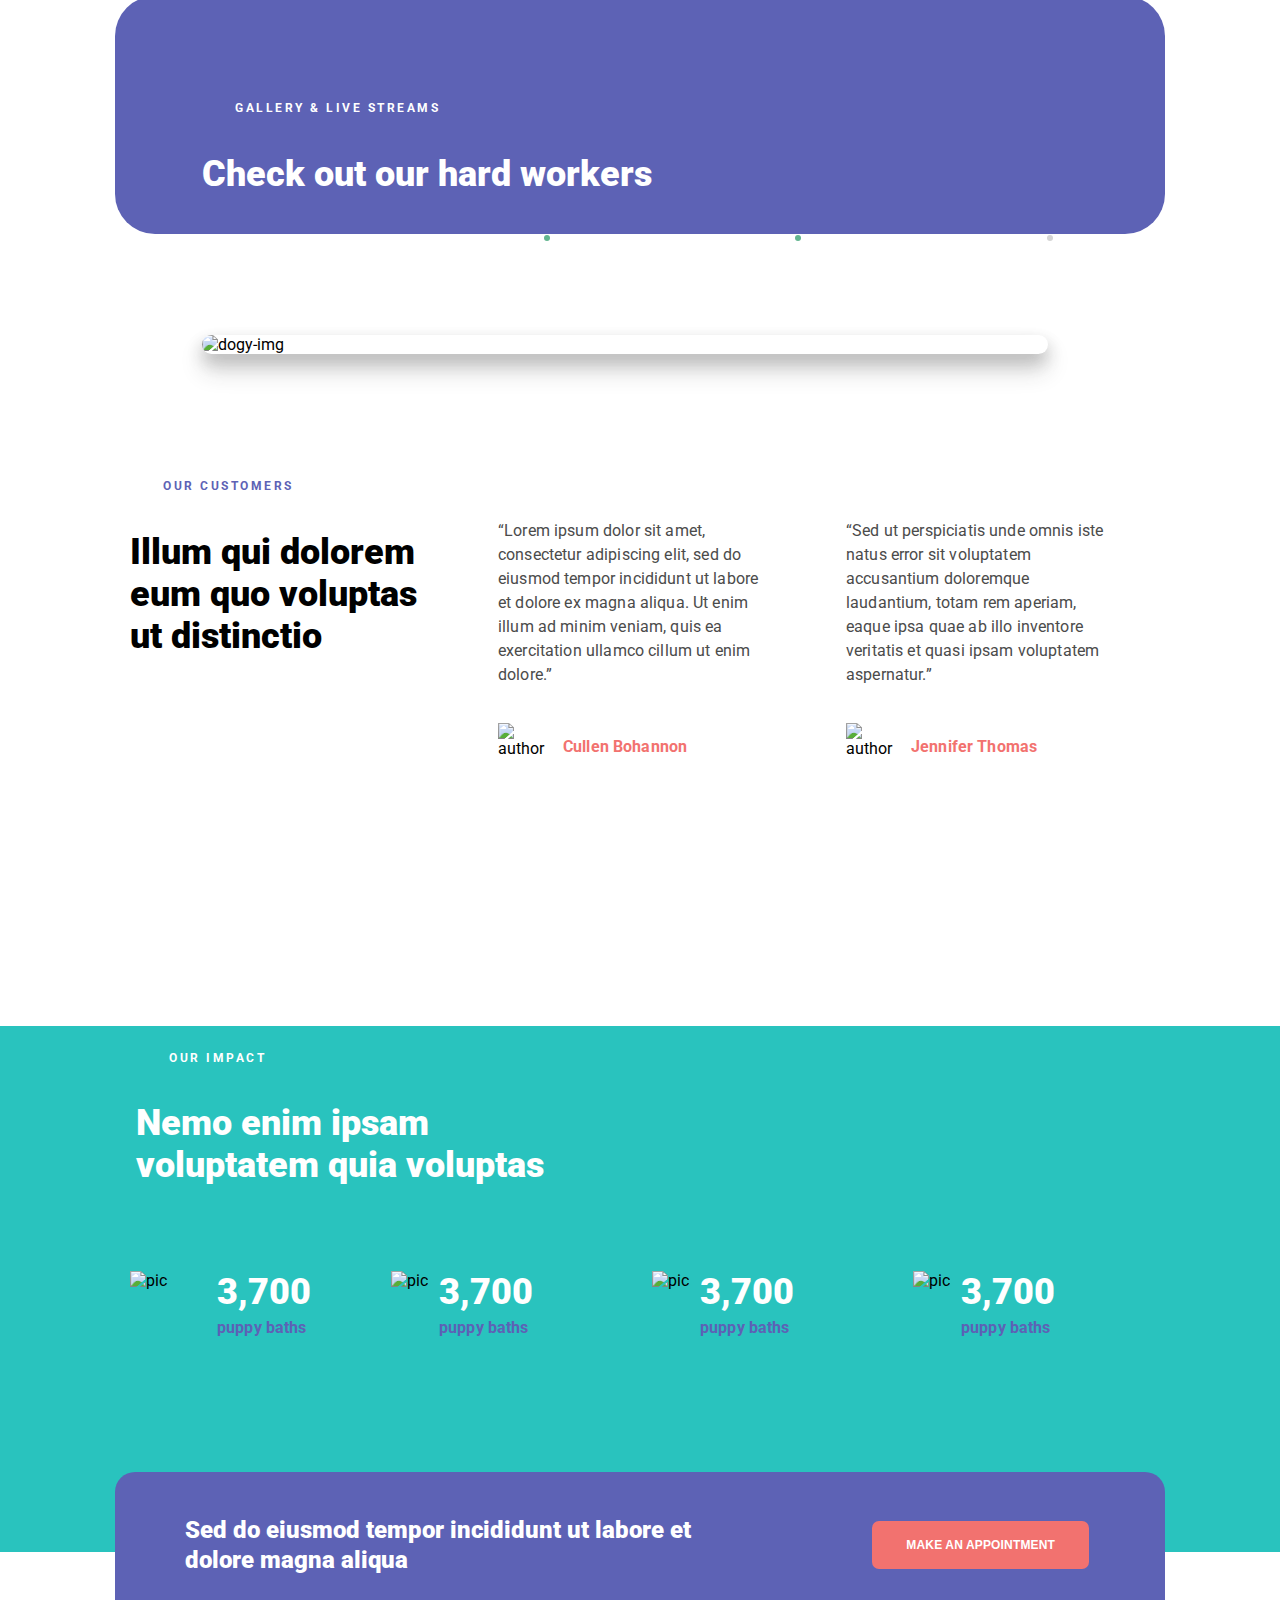
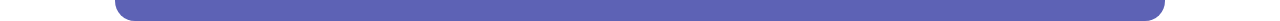
==== commit 16b81c34: "Finished making adaptive for pop section" ====
--- a/index.html
+++ b/index.html
@@ -12,8 +12,7 @@
          <header class="header">
             <section class="header__container">
 
-               <div class="header-info">
-
+               <div class="header-info">                
                   <a href="#" class="header-info__item header-info__logo logo">
                      <img src="images/header/header-info/logo.svg" alt="logo" class="logo">
                   </a>
@@ -37,11 +36,10 @@
                         <p class="item-info__text">(555) Pup-Cares</p>
                      </div>
                   </div> 
-
+   
                    <div class="header-info__item header-info__button">
                      <button class="button">Make an Appointment</button>
-                   </div>     
-                
+                   </div>                   
                </div>
 
                <nav class="nav">
@@ -63,6 +61,7 @@
                   <h1 class="header-introduction__title">Premier dog boarding, daycare & day spa</h1>
                   <button class="header-introduction__button button">Make an Appointment</button>
                </div>
+
             </section>
          </header>
          <main class="main">
@@ -77,12 +76,11 @@
                   </div>
 
                   <div class="who-we-are__image-block">
-                     <img src="images/whoweare/decor_blob.png" alt="decor" class="who-we-are__decor">
-                     <img src="images/whoweare/dog.jpg" alt="dog" class="who-we-are__imag">
+                     <img class="who-we-are__decor" src="images/whoweare/decor_blob.png" alt="decor">
+                     <img class="who-we-are__imag" src="images/whoweare/dog.jpg" alt="dog">
                   </div>                 
                </div>
             </div>
-
 
             <!-- promise -->
             <div class="promise promise__container">
--- a/css/style.css
+++ b/css/style.css
@@ -155,8 +155,7 @@
    background: url(../images/header/background.jpg) 0 0/cover no-repeat;
    padding: 26px 0 228px 0;
 }
-.header__container {
-}
+
 .header-info {
    display: flex;
    flex-wrap: wrap;
@@ -174,12 +173,8 @@
 .logo:hover {
    transform: scale(1.1);
 }
-/* .header-info__info {
-   display: flex;
-   column-gap: 31px;
-} */
+
 .header-info__item {
-
 }
 .item-info {
    display: flex;
@@ -218,11 +213,14 @@
    background-color: #ffffff;
    border-radius: 10px;
    display: flex;
+   /* flex-wrap: wrap; */
+   gap: 37px;
    justify-content: space-between;
    margin: 0 0 126px 0;
 }
 .nav-menu {
    display: flex;
+   /* flex-wrap: wrap; */
    column-gap: 37px;
 }
 .nav-menu__item {
@@ -282,6 +280,110 @@
 }
 
 
+
+@media (max-width: 850px) {
+   .header-info {
+      gap: 20px 0;
+   }
+   .header-info__item {
+      flex: 1 0 50%;
+   }
+   .header-info__logo {
+      order: 1;
+   }
+   .header-info__item_second {
+      order: 4;
+ 
+   }
+   .header-info__item_third {
+      order: 3;
+    
+   }
+   .header-info__button {
+      order: 2;
+   } 
+}
+
+@media (max-width:767.99px) {
+   *:focus {
+      outline: none;
+   }
+   .header {
+      padding-bottom: 150px;
+   }
+   .nav {
+      column-gap: 80px;
+      /* justify-content: center;  */
+      margin-bottom: 80px;
+   }
+   .nav-menu {
+      column-gap: 0px;
+      flex-wrap: wrap;
+      margin-bottom: -30px;
+   }
+   .nav-menu__item {
+      flex: 0 0 50%;
+      margin-bottom: 30px;
+   }
+
+   .nav__seach-basket {
+      align-self: center;
+   }
+   .header-introduction {
+      display: flex;
+      flex-direction: column;
+      align-items: center;
+   }
+   .header-introduction__title {
+
+   }
+}
+
+@media (max-width: 471px) {
+   .header {
+      padding-bottom: 100px;
+   }
+   .header__container {
+      display: flex;
+      flex-direction: column;
+   }
+   .header-info {
+      align-items: center;
+      margin-bottom: 50px;
+
+      order: 1;
+   }
+  .header-info__item {
+      flex: 0 0 100%;
+   } 
+   .item-info {
+      display: none;
+   }
+   .header-info__button,
+   .header-info__logo {
+      display: flex;
+      justify-content: center;
+   }
+
+   .nav {
+      margin-bottom: 50px;
+      order: 3;
+   }
+   .nav-menu__item {
+      flex: 0 0 100%;
+   }
+   .header-introduction {
+      order: 2;
+   }
+   .header-introduction__title {
+      font-size: 36px;
+   }
+   .header-introduction__button {
+      display: none;
+   }
+}
+
+
 /* ===================== WHO-WE-ARE =============================== */
 
 
@@ -291,7 +393,6 @@
    background: #5D62B5;
    border-radius: 40px;
    padding: 104px 87px 0px 87px;
-
    position: relative;
 }
 .who-we-are__container::after {
@@ -346,12 +447,21 @@
    margin-bottom: -124px; /*картинка вылезет за контейнер родителя вниз*/
 }
 
+
+@media (max-width:767.99px) {
+   .who-we-are__container {
+      padding: 50px 15px 0px 15px;
+   }
+   .who-we-are__container::after {
+      display: none;
+   }
+}
 /* ====================== promise ========================================== */
  
 
 
 .promise {
-   padding: 110px 0 122px 0;
+   padding: 110px 15px 122px 15px;
 }
 
 .promise__subtitle {
@@ -374,9 +484,7 @@
 
    display: flex;
    column-gap: 23px;
-
-}
-
+}
 
 .promise-column__image {
    
@@ -395,6 +503,17 @@
 }
 
 
+@media (max-width:767.99px) {
+   .promise__container {
+      padding: 50px 15px 50px 15px;
+   }
+   .promise-columns {
+      flex-wrap: wrap;
+   }
+   .promise-column {
+      flex: 1 0 100%;
+   }
+}
 
 /*========================== PUP ====================================*/
 
@@ -407,7 +526,7 @@
 
 
 .pup__image {
-   flex: 1 1 50%;
+   flex: 1 0 50%;
    padding: 44px 0 0 0;
    background: url(../images/pup/decor-blob.png) 0 0 / 50% no-repeat, url(../images/pup/decor-circles.png) 0px 66% / 27.5% no-repeat;
 }
@@ -419,21 +538,40 @@
 .pup__content {
    flex: 1 0 50%;
    padding: 112px 0px 0px 99px;
-
 }
 
 .pup__title {
    max-width: 411px;
    margin-bottom: 42px;
 }
-.title_white {
-}
-.pup__button {
-
-}
-
-
-
+
+@media (max-width:1030px) {
+   .pup__content {
+      padding: 50px 0px 50px 50px;
+
+   }
+}
+@media (max-width:767.99px) {
+   .pup__title {
+      font-size: 26px;
+   }
+   .pup__content {
+      padding: 30px 0px 50px 30px;
+   }
+}
+@media (max-width:600px) {
+   .pup__image {
+       flex: 1 0 100%;
+   }
+   .pup__content {
+      display: flex;
+      flex-direction: column;
+      align-items: center;
+   }
+   .pup__title {
+      font-size: 26px;
+   }
+}
 /*=================== SERVICES =====================*/
 
 
@@ -807,24 +945,3 @@
    flex: 0 0 auto;
 }
 
-@media (max-width: 830px) {
-   .header-info {
-      gap: 20px 0;
-   }
-   .header-info__item {
-      flex: 0 0 50%;
-   }
-   .header-info__logo {
-      order: 1;
-   }
-   .header-info__item_second {
-      order: 4;
-   }
-   .header-info__item_third {
-      order: 3;
-   }
-   .header-info__button {
-      order: 2;
-   }
-  
-}